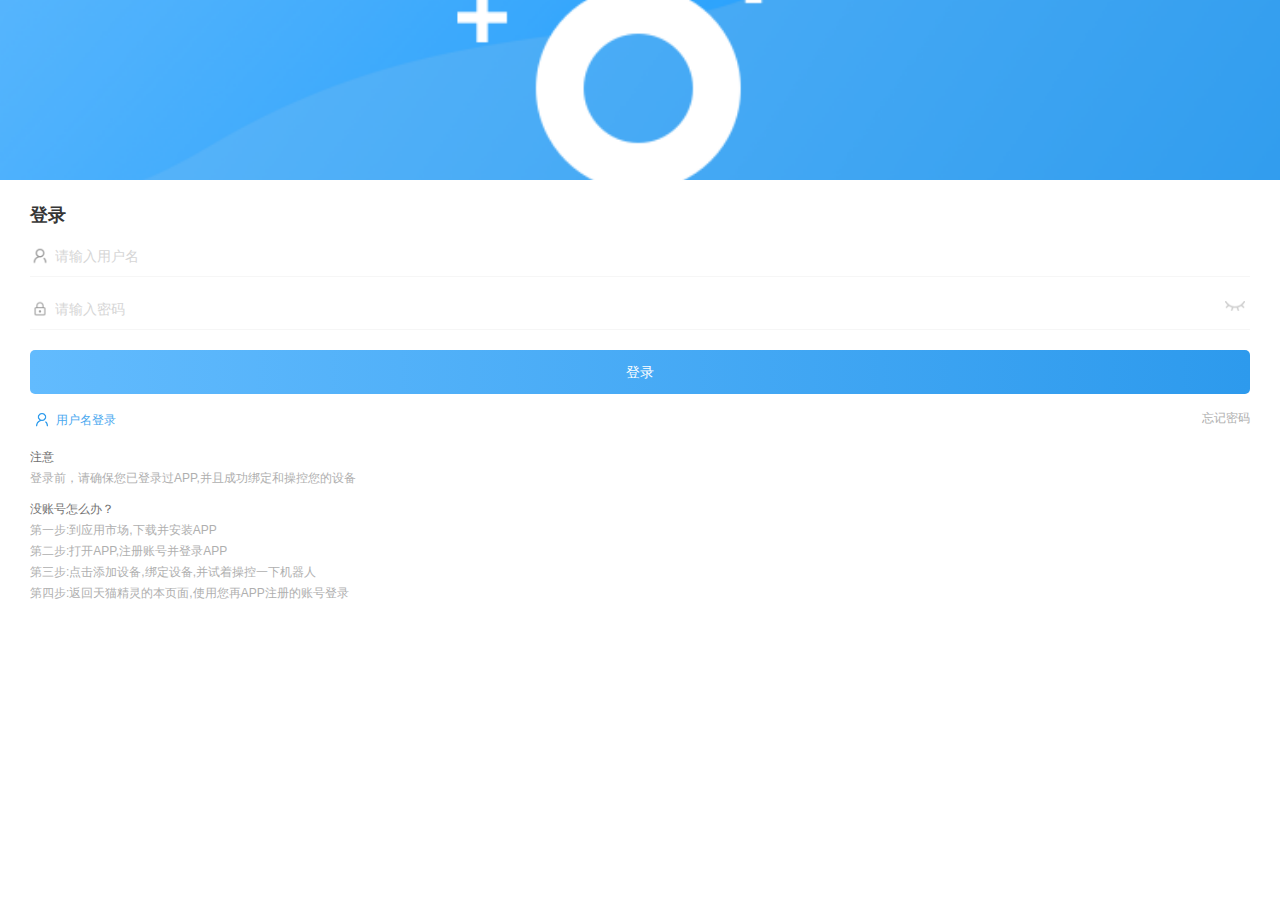
==== index.html @ e3a4313e "1" ====
<!DOCTYPE html>
<html>

	<head>
		<meta charset="utf-8">
		<title>主页</title>
		<meta name="viewport" content="width=devtop_bannerice-width, initial-scale=1,maximum-scale=1,user-scalable=no">
		<meta name="apple-mobile-web-app-capable" content="yes">
		<meta name="apple-mobile-web-app-status-bar-style" content="black">
		<!--标准mui.css-->
		<link rel="stylesheet" href="css/mui.min.css">
		<!--App自定义的css-->
		<link rel="stylesheet" type="text/css" href="css/index.css" />
		<link rel="stylesheet" href="css/muiReset.css" />
	</head>

	<body>
		<div class="loginHeaderBg"></div>
		<div class="loginHeaderTitle">
			<h1>登录</h1>
			<div class="loginInputForm"><img src="images/phone.png"><input type="text" placeholder="请输入用户名"></div>
			<div class="loginInputForm"><img src="images/password.png"><input type="text" placeholder="请输入密码">
			<img src="images/eye.png" class="changePassword">
			</div>
			<div class="btnSubmit">登录</div>
			<div>
				<div class="phoneDes"><img src="images/own.png"><span>用户名登录</span></div>
				<div class="forget"><span>忘记密码</span></div>
			</div>
			<div style="clear: both;"></div>
			<div class="desWrap" style="margin-top: 15px;margin-bottom:10px;">
				<div class="desWrapTitle">注意</div>
				<div class="desWrapContent">登录前，请确保您已登录过APP,并且成功绑定和操控您的设备</div>
			</div>
			<div class="desWrap">
				<div class="desWrapTitle">没账号怎么办？</div>
				<div class="desWrapContent">第一步:到应用市场,下载并安装APP</div>
				<div class="desWrapContent">第二步:打开APP,注册账号并登录APP</div>
				<div class="desWrapContent">第三步:点击添加设备,绑定设备,并试着操控一下机器人</div>
				<div class="desWrapContent">第四步:返回天猫精灵的本页面,使用您再APP注册的账号登录</div>
			</div>
		</div>
	</body>
	<script src="js/mui.min.js"></script>
	<script src="js/jquery-1.11.1.min.js"></script>
	<script src="js/index.js"></script>
	<script>
	$(".btnSubmit").on("click",function(){
		window.location.href="index2.html"
	})
	</script>

</html>
---- css/index.css ----
html,body{
  width: 100%;
  height: 100%;
  background: #ffffff;
}
.loginHeaderBg{
  width: 100%;
  height: 180px;
  background: url("../images/headerBg.png") no-repeat center center;
  background-size:cover;
}
.loginHeaderTitle{
    margin-top: 26px;
    margin-left: 30px;
    margin-right: 30px;
}
.loginHeaderTitle h1{
    font-size: 18px;
    color: #363636;
    font-weight: bold;
}
.loginInputForm{
  vertical-align: middle;
  border-bottom: 1px solid #f6f6f6;
  margin-top: 12px;
  position: relative;
}
.loginInputForm img{
  vertical-align: middle;
  margin-right: 5px;
  width: 20px;
  display: inline-block;
}
.loginInputForm input{
  vertical-align: middle;
  color: #aeaeae;
  border:none;
  background: none;
  outline: 0;
  display: inline-block;
  width: 80%;
  padding: 0;
  margin: 0;
  font-size: 14px;
}
input::-webkit-input-placeholder{
    color:#d6d6d6;
}
input::-moz-placeholder{   /* Mozilla Firefox 19+ */
    color:#d6d6d6;
}
input:-moz-placeholder{    /* Mozilla Firefox 4 to 18 */
    color:#d6d6d6;
}
input:-ms-input-placeholder{  /* Internet Explorer 10-11 */ 
    color:#d6d6d6;
}
.changePassword{
  width: 18px;
  position: absolute;
  right: 0;
  top:12px;
}
.btnSubmit{
  width: 100%;
  height: 44px;
  line-height: 44px;
  font-size: 14px;
  color: #fff;
  text-align: center;
  background: -webkit-linear-gradient(left, #62bbfe , #2d9aed); /* Safari 5.1 - 6.0 */
  background: -o-linear-gradient(right, #62bbfe, #2d9aed); /* Opera 11.1 - 12.0 */
  background: -moz-linear-gradient(right, #62bbfe, #2d9aed); /* Firefox 3.6 - 15 */
  background: linear-gradient(to right, #62bbfe , #2d9aed); /* 标准的语法 */
  margin-top:20px;
  margin-bottom:14px;
  border-radius: 5px;
}
.phoneDes{
  float: left;
  font-size: 12px;
  color: #49a8ef;
  vertical-align: middle;
}
.phoneDes img,span{
  vertical-align: middle;
}
.forget{
  float: right;
  font-size: 12px;
  color: #aeaeae;
}
.phoneDes img{
  width: 24px;
  margin-right: 2px;
}
.forget img{
  width: 24px;
  margin-right: 2px;
}
.desWrap{
}
.desWrapTitle{
  color: #6f6f6f;
  font-size: 12px;
  
}
.desWrapContent{
  color: #afafaf;
  font-size: 12px;

}
.yzmCode{
  width: 83px;
    line-height: 30px;
    text-align: center;
    font-size: 12px;
    border-radius: 5px;
    position: absolute;
    top: 1px;
    right: 0;
    background: #eef6fd;
    color: #4aa8ef;
    border: 1px solid #eef6fd;
}
.dialog{
  width: 84%;
  height: 267px;
  border-radius: 8px;
  position: absolute;
  left:8%;
  top:50%;
  margin-top: -125px;
  z-index: 999;
  padding-bottom: 12px;
  background: #fff;
}
.guide{
  position: absolute;
  left:0;
  top:0;
  width: 100%;
  height: 100%;
  z-index: 99;
  background: rgba(0,0,0,0.3)
}
.dialogHeader{
  height:70px;
  background: url(../images/dialog.png) no-repeat center center;
  background-size: cover;
  color: #fff;
  font-size: 16px;
  text-align: center;
  line-height: 70px;
}
.dialogContent{
  margin-left: 10px;
  border-bottom: 1px solid #f3f3f3;
  font-size: 12px;
  padding-top: 4px;
  padding-bottom: 4px;
  position: relative;
  color: #c7c7c7
}
.dialogContentHeader{
  font-size: 16px;
    color: #000;
    margin-bottom: 4px;
    padding-left: 10px;
    padding-top: 5px;
}
.diaTitles{
      width: 100px;
    height: 65px;
    position: absolute;
    right: 8px;
    top: 11px;
    font-size: 12px;
    color: #c7c7c7;
}
.diaTitles img{
  width: 15px;
  position: absolute;
  right: 0;
  top:0;
}
.dialogContentHeader+div{
  padding-left: 10px;
}
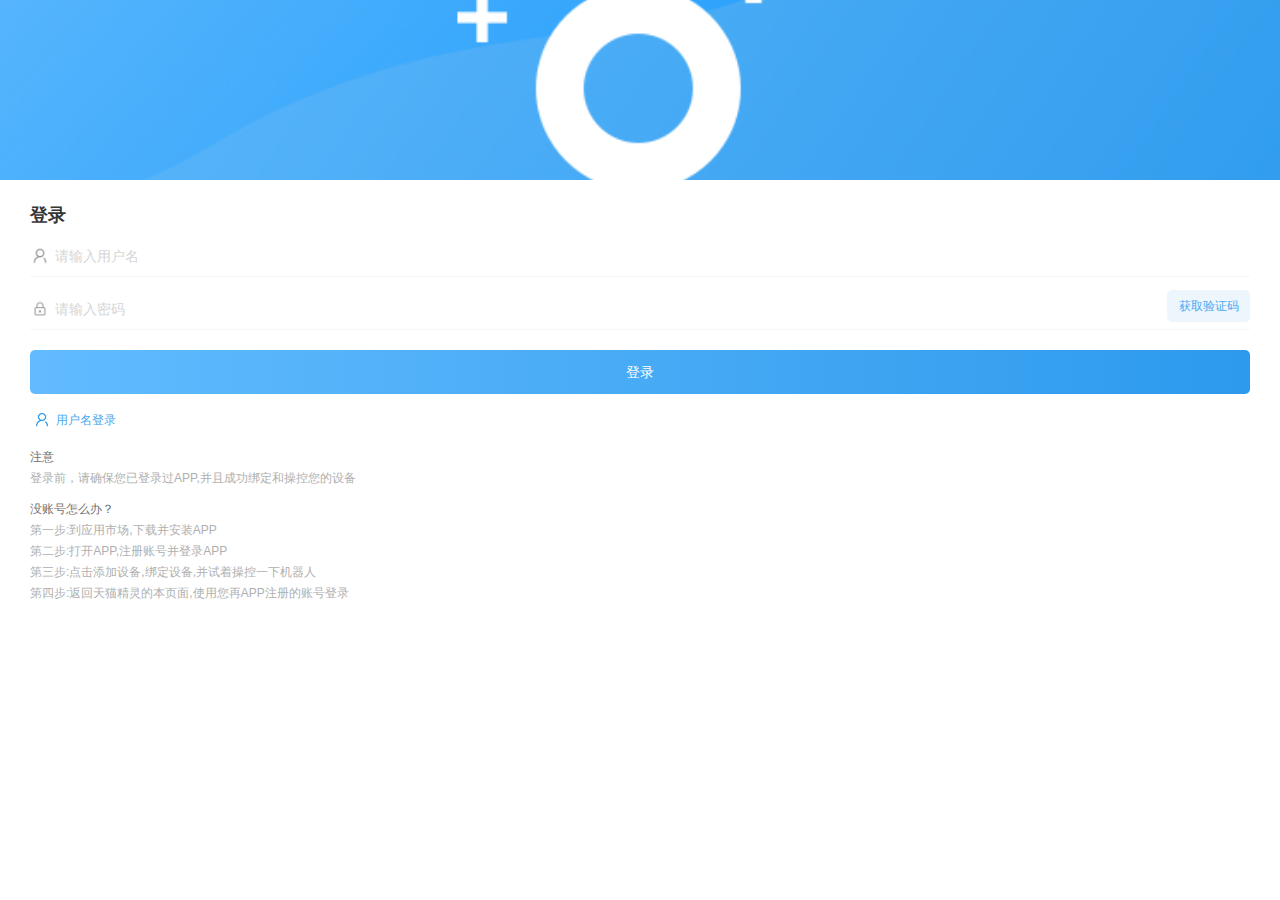
==== commit 9b72fdee: "1" ====
--- a/index.html
+++ b/index.html
@@ -20,12 +20,11 @@
 			<h1>登录</h1>
 			<div class="loginInputForm"><img src="images/phone.png"><input type="text" placeholder="请输入用户名"></div>
 			<div class="loginInputForm"><img src="images/password.png"><input type="text" placeholder="请输入密码">
-			<img src="images/eye.png" class="changePassword">
+			<div class="yzmCode">获取验证码</div>
 			</div>
 			<div class="btnSubmit">登录</div>
 			<div>
 				<div class="phoneDes"><img src="images/own.png"><span>用户名登录</span></div>
-				<div class="forget"><span>忘记密码</span></div>
 			</div>
 			<div style="clear: both;"></div>
 			<div class="desWrap" style="margin-top: 15px;margin-bottom:10px;">
@@ -40,14 +39,15 @@
 				<div class="desWrapContent">第四步:返回天猫精灵的本页面,使用您再APP注册的账号登录</div>
 			</div>
 		</div>
+		
 	</body>
 	<script src="js/mui.min.js"></script>
 	<script src="js/jquery-1.11.1.min.js"></script>
 	<script src="js/index.js"></script>
-	<script>
+	<script type="text/javascript">
 	$(".btnSubmit").on("click",function(){
 		window.location.href="index2.html"
 	})
 	</script>
-
+	
 </html>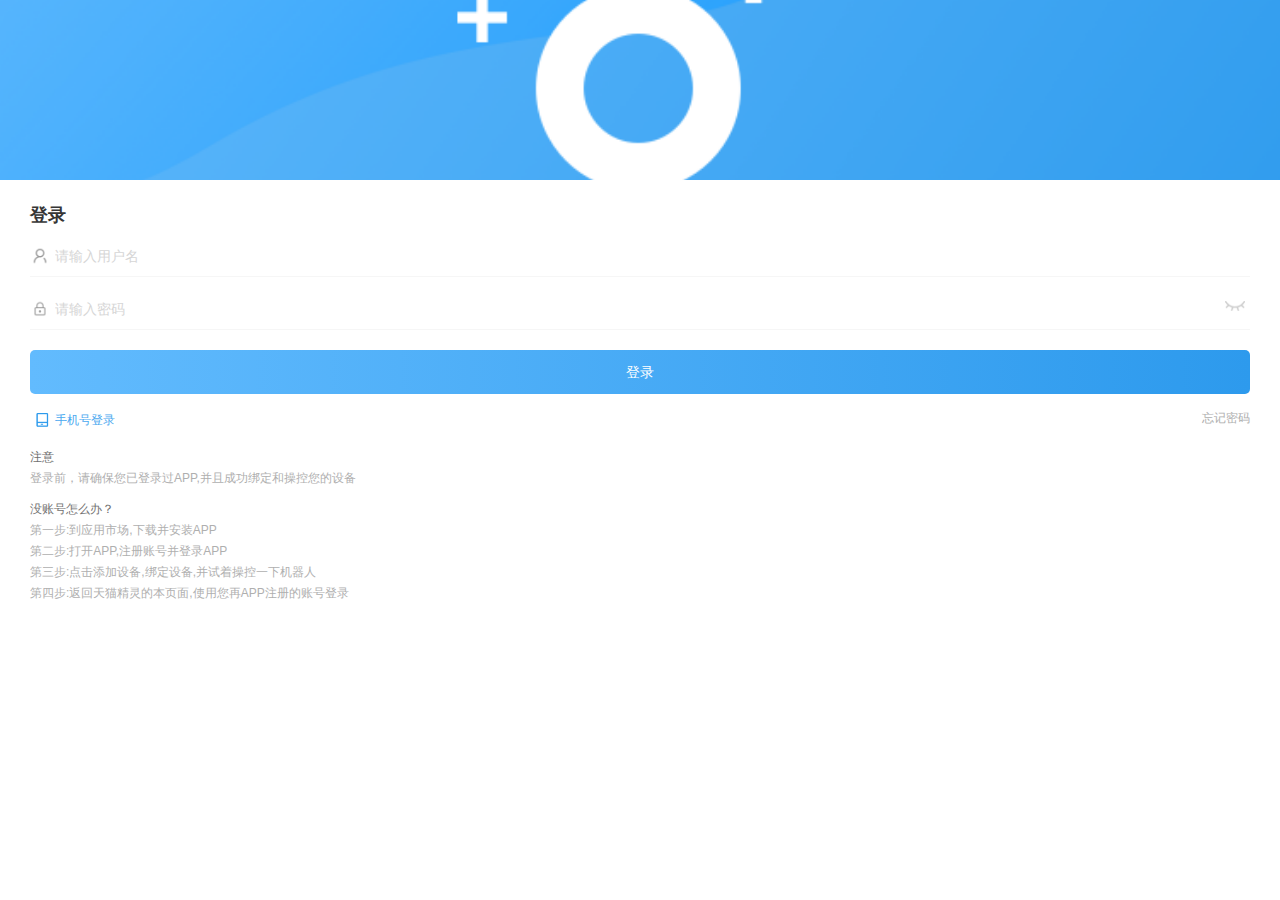
==== commit 5d81bee9: "1" ====
--- a/index.html
+++ b/index.html
@@ -18,13 +18,14 @@
 		<div class="loginHeaderBg"></div>
 		<div class="loginHeaderTitle">
 			<h1>登录</h1>
-			<div class="loginInputForm"><img src="images/phone.png"><input type="text" placeholder="请输入用户名"></div>
-			<div class="loginInputForm"><img src="images/password.png"><input type="text" placeholder="请输入密码">
-			<div class="yzmCode">获取验证码</div>
+			<div class="loginInputForm"><img src="images/phone.png"><input type="text" class="username" placeholder="请输入用户名"></div>
+			<div class="loginInputForm"><img src="images/password.png"><input type="text" class="password" placeholder="请输入密码">
+			<img src="images/eye.png" class="changePassword">
 			</div>
 			<div class="btnSubmit">登录</div>
 			<div>
-				<div class="phoneDes"><img src="images/own.png"><span>用户名登录</span></div>
+				<div class="phoneDes"><img src="images/phoneLogo.png" style=" width: 25px;margin-right: 0px;"><span class="phoneLogin">手机号登录</span></div>
+				<div class="forget"><span>忘记密码</span></div>
 			</div>
 			<div style="clear: both;"></div>
 			<div class="desWrap" style="margin-top: 15px;margin-bottom:10px;">
@@ -39,15 +40,49 @@
 				<div class="desWrapContent">第四步:返回天猫精灵的本页面,使用您再APP注册的账号登录</div>
 			</div>
 		</div>
-		
+		<div class="guide" style="display: none;"></div>
+		<div class="dialog" style="display: none;">
+			<div class="dialogHeader">
+				选择账号进入
+			</div>
+			<div class="dialogContent">
+				<div class="dialogContentHeader">一只庞大</div>
+				<div>账号:18526587458</div>
+				<div class="diaTitles">
+					<div>最后一次登录</div>
+					<div>2018-08-02</div>
+					<img src="images/dialogRight.png">
+				</div>
+			</div>
+			<div class="dialogContent">
+				<div class="dialogContentHeader">牧羊少年</div>
+				<div>账号:18526587458</div>
+			</div>
+			<div class="dialogContent">
+				<div class="dialogContentHeader">计策军</div>
+				<div>账号:18526587458</div>
+			</div>
+		</div>
 	</body>
 	<script src="js/mui.min.js"></script>
 	<script src="js/jquery-1.11.1.min.js"></script>
 	<script src="js/index.js"></script>
-	<script type="text/javascript">
+	<script>
 	$(".btnSubmit").on("click",function(){
+		if($(".username").val()==""){
+			mui.toast("用户名不能为空")
+			return;
+		}
+		if($(".password").val()==""){
+			mui.toast("密码不能为空")
+			return;
+		}
+		$(".guide").show();
+		$(".dialog").show();
+	})
+	$(".phoneLogin").on("click",function(){
 		window.location.href="index2.html"
 	})
 	</script>
-	
+
 </html>